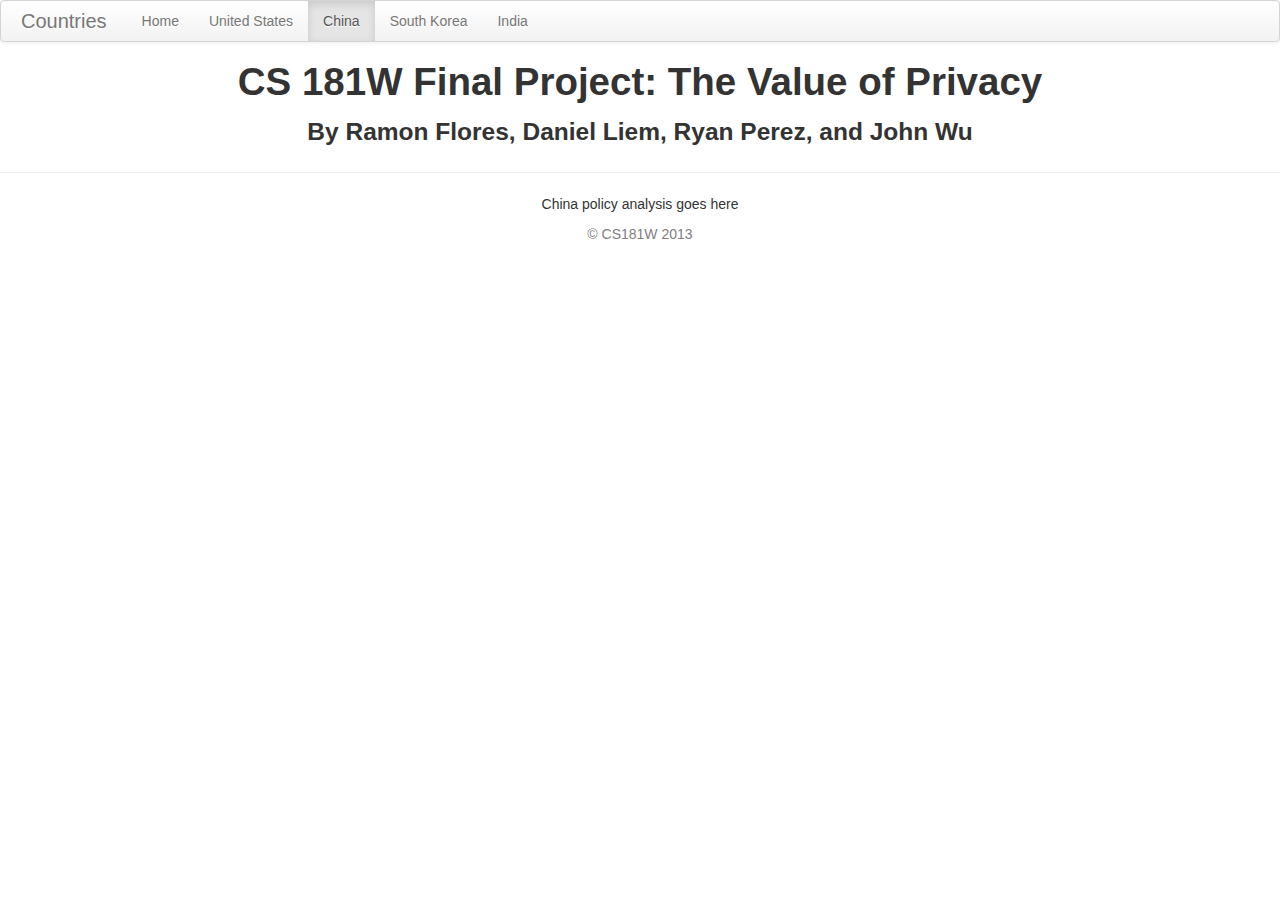
==== china.html @ 518c1585 "First commit" ====
<!DOCTYPE html>

<html>

<head>
	<meta charset = "utf-8">
	<title> CS 181W Final Project </title>
	<link rel="stylesheet" type="text/css" href="css/bootstrap.css">
	<link rel="stylesheet" type="text/css" href="css/style.css">
</head>

<body>

	<div class="navbar">
	  <div class="navbar-inner">
	    <a class="brand" href="#">Countries</a>
	    <ul class="nav">
	      <li><a href="index.html">Home</a></li>
	      <li> <a href = "us.html"> United States </a> </li>
	      <li class = "active"> <a href = "#"> China </a> </li>
	      <li> <a href = "southkorea.html"> South Korea </a> </li>
	      <li> <a href = "india.html"> India </a> </li>
	    </ul>
	  </div>
	</div>

	<h1> CS 181W Final Project: The Value of Privacy </h1>
	<h3> By Ramon Flores, Daniel Liem, Ryan Perez, and John Wu </h3>

	<hr>

	<div>
		<p> China policy analysis goes here </p>
	</div>

	<footer> &copy CS181W 2013 </footer>
</body>

</html>
---- css/style.css ----
/* Main stylesheet for CS181W Final Project */

h1, h2, h3, footer, p {
	text-align: center;
}

footer {
	color: gray;
}

.navbar {
	background-position: fixed;
}
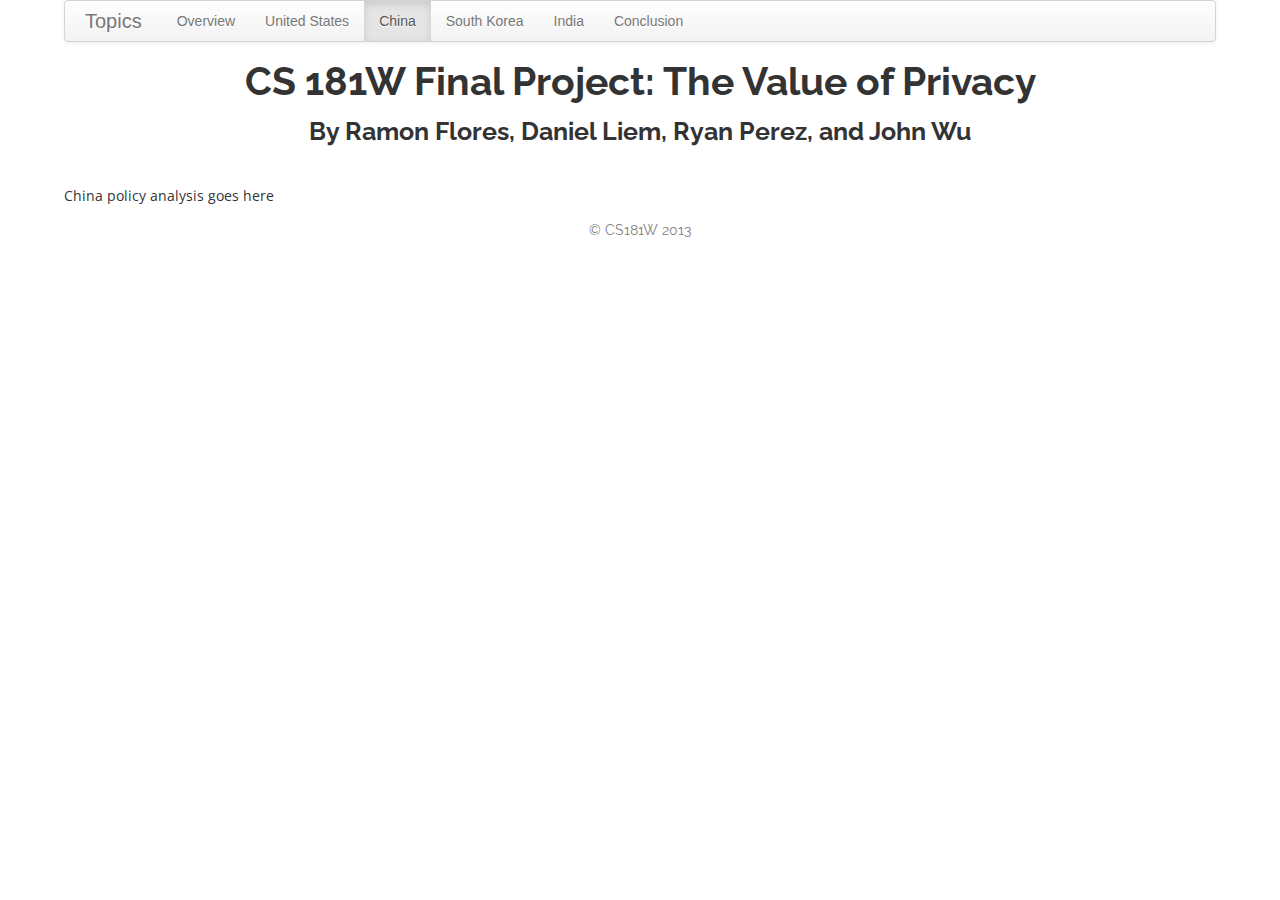
==== commit 8a158a24: "Added content to a few pages" ====
--- a/china.html
+++ b/china.html
@@ -7,19 +7,21 @@
 	<title> CS 181W Final Project </title>
 	<link rel="stylesheet" type="text/css" href="css/bootstrap.css">
 	<link rel="stylesheet" type="text/css" href="css/style.css">
+	<link href='http://fonts.googleapis.com/css?family=Raleway|Open+Sans' rel='stylesheet' type='text/css'>
 </head>
 
 <body>
 
 	<div class="navbar">
 	  <div class="navbar-inner">
-	    <a class="brand" href="#">Countries</a>
+	    <a class="brand" href="#"> Topics </a>
 	    <ul class="nav">
-	      <li><a href="index.html">Home</a></li>
+	      <li><a href="index.html"> Overview </a></li>
 	      <li> <a href = "us.html"> United States </a> </li>
 	      <li class = "active"> <a href = "#"> China </a> </li>
 	      <li> <a href = "southkorea.html"> South Korea </a> </li>
 	      <li> <a href = "india.html"> India </a> </li>
+	      <li> <a href="conclusion.html"> Conclusion </a></li>
 	    </ul>
 	  </div>
 	</div>
@@ -27,7 +29,7 @@
 	<h1> CS 181W Final Project: The Value of Privacy </h1>
 	<h3> By Ramon Flores, Daniel Liem, Ryan Perez, and John Wu </h3>
 
-	<hr>
+	<br>
 
 	<div>
 		<p> China policy analysis goes here </p>
--- a/css/style.css
+++ b/css/style.css
@@ -1,13 +1,23 @@
 /* Main stylesheet for CS181W Final Project */
 
-h1, h2, h3, footer, p {
-	text-align: center;
-}
+h1, h2, h3, footer { text-align: center; font-family: 'Raleway'; }
 
-footer {
-	color: gray;
-}
+h4 { font-family: 'Raleway'; font-weight: bold; }
 
-.navbar {
-	background-position: fixed;
-}+body { padding: 0 5%; }
+
+footer { color: gray; }
+
+p { line-height: 2; font-family: 'Open Sans'; }
+
+a { text-decoration: none; color: purple; }
+
+.centered { text-align: center; }
+
+.floatRight { float: right; margin: 2%; }
+
+#logo { width: 22%; }
+
+#sopapipa { width: 20%; }
+
+#ethics { width: 100%; }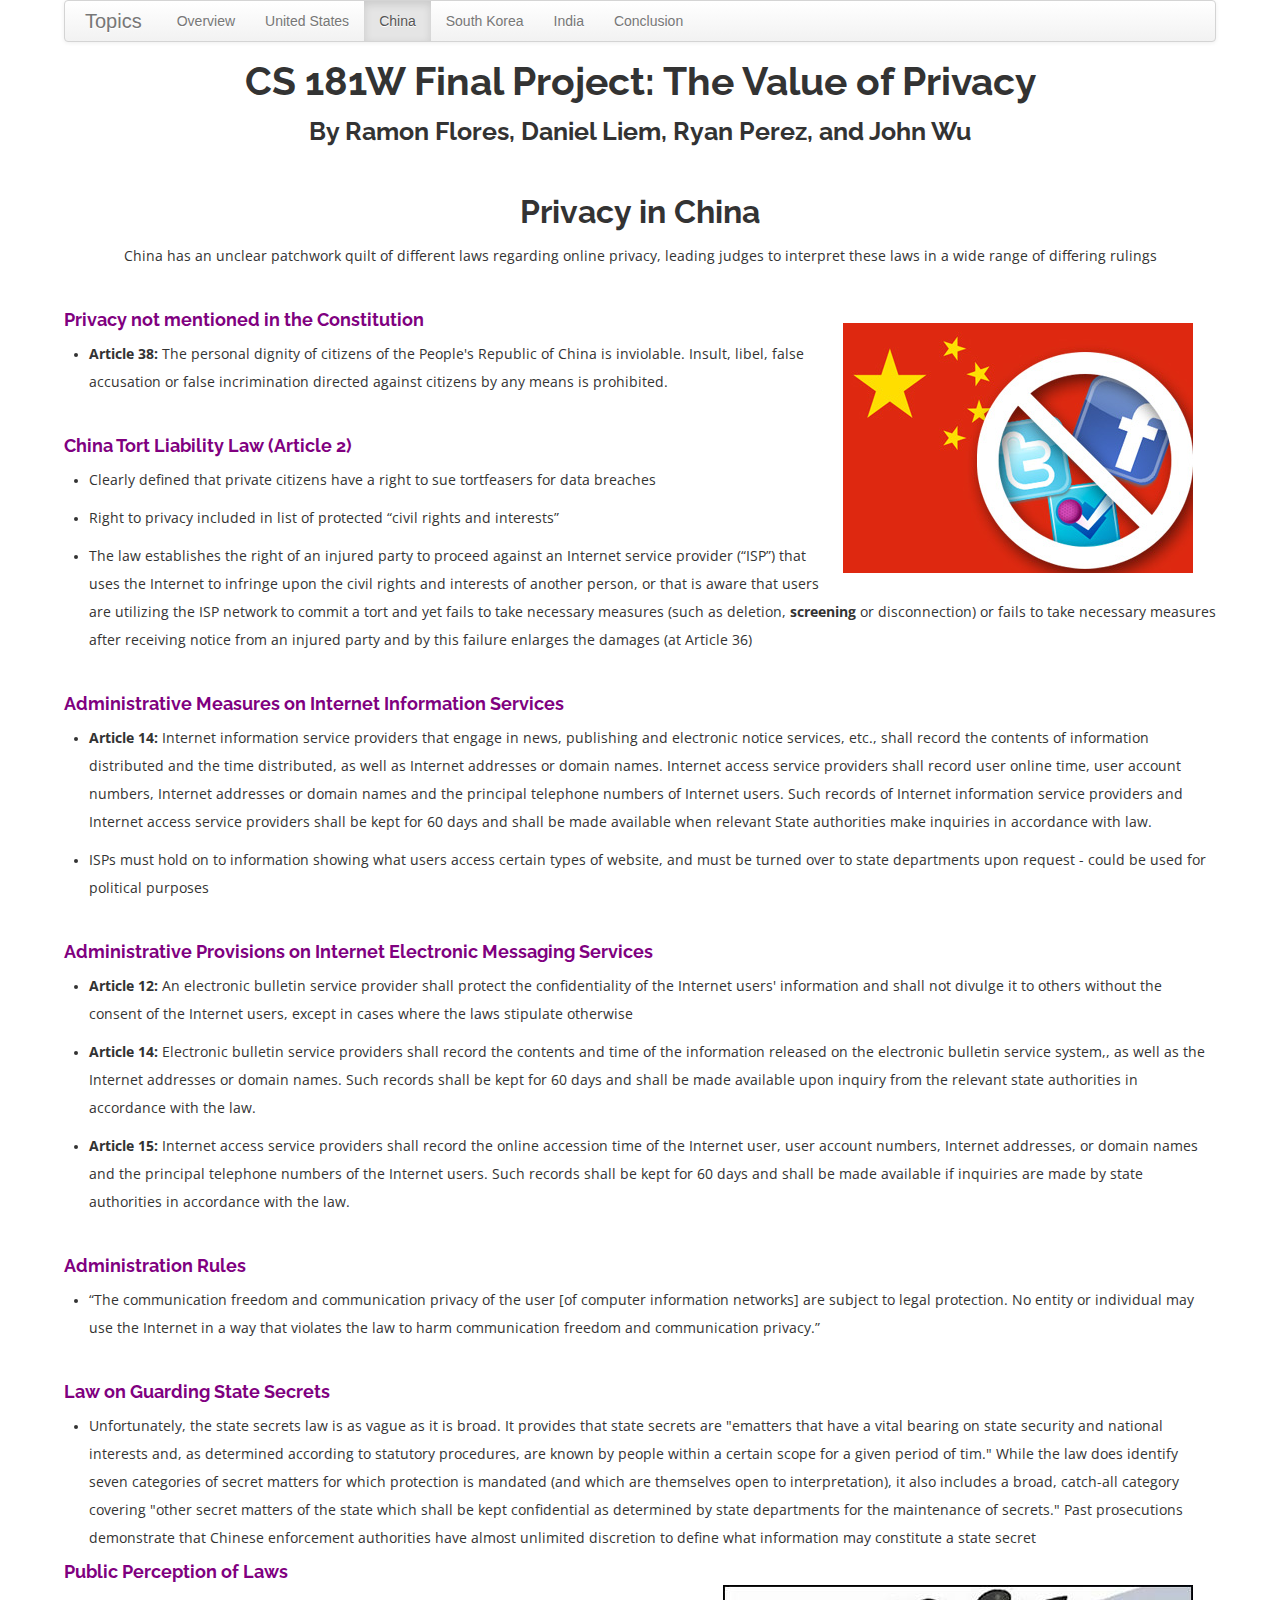
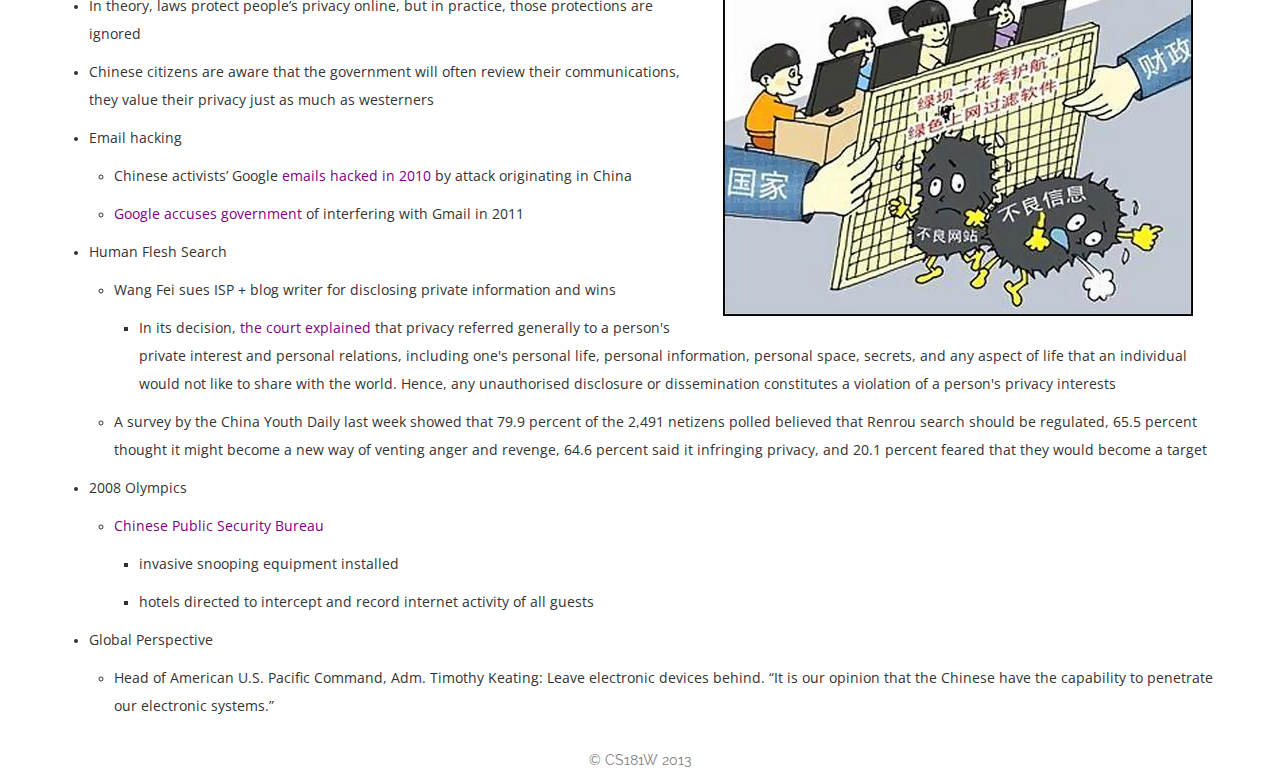
==== commit 86ccf367: "Should be done" ====
--- a/china.html
+++ b/china.html
@@ -7,14 +7,14 @@
 	<title> CS 181W Final Project </title>
 	<link rel="stylesheet" type="text/css" href="css/bootstrap.css">
 	<link rel="stylesheet" type="text/css" href="css/style.css">
-	<link href='http://fonts.googleapis.com/css?family=Raleway|Open+Sans' rel='stylesheet' type='text/css'>
+	<link href='http://fonts.googleapis.com/css?family=Raleway|Open+Sans:400,700' rel='stylesheet' type='text/css'>
 </head>
 
 <body>
 
 	<div class="navbar">
 	  <div class="navbar-inner">
-	    <a class="brand" href="#"> Topics </a>
+	    <a class="brand" href="index.html"> Topics </a>
 	    <ul class="nav">
 	      <li><a href="index.html"> Overview </a></li>
 	      <li> <a href = "us.html"> United States </a> </li>
@@ -32,8 +32,101 @@
 	<br>
 
 	<div>
-		<p> China policy analysis goes here </p>
+		<h2> Privacy in China </h2>
+		
+		<p class = "centered"> China has an unclear patchwork quilt of different laws regarding online privacy, leading judges to interpret these laws in a wide range of differing rulings </p>
+
+		<br>
+
+		<img src="img/chinaFirewall.jpg" class = "floatRight">
+
+		<h4> <a href="#"> Privacy not mentioned in the Constitution </a> </h4>
+
+		<ul>
+			<li> <p> <span class = "bold"> Article 38: </span> The personal dignity of citizens of the People's Republic of China is inviolable. Insult, libel, false accusation or false incrimination directed against citizens by any means is prohibited. </p> </li>
+		</ul>
+
+		<br>
+
+		<h4> <a href = "http://www.hunton.com/files/News/4bfa5361-4d8f-4c7e-af03-75055a82202c/Presentation/NewsAttachment/7d2612ba-40d6-4884-83de-c01965341d41/new_chinese_tort_liability_law.pdf" target = "_blank"> China Tort Liability Law (Article 2) </a> </h4>
+
+		<ul>
+			<li> <p> Clearly defined that private citizens have a right to sue tortfeasers for data breaches </p> </li>
+			<li> <p> Right to privacy included in list of protected “civil rights and interests” </p> </li>
+			<li> <p> The law establishes the right of an injured party to proceed against an Internet service provider (“ISP”) that uses the Internet to infringe upon the civil rights and interests of another person, or that is aware that users are utilizing the ISP network to commit a tort and yet fails to take necessary measures (such as deletion, <span class = "bold">screening </span> or disconnection) or fails to take necessary measures after receiving notice from an injured party and by this failure enlarges the damages (at Article 36) </p> </li>
+		</ul>
+
+		<br>
+
+		<h4> <a href = "#"> Administrative Measures on Internet Information Services </a> </h4>
+
+		<ul>
+			<li> <p> <span class = "bold"> Article 14: </span> Internet information service providers that engage in news, publishing and electronic notice services, etc., shall record the contents of information distributed and the time distributed, as well as Internet addresses or domain names. Internet access service providers shall record user online time, user account numbers, Internet addresses or domain names and the principal telephone numbers of Internet users. Such records of Internet information service providers and Internet access service providers shall be kept for 60 days and shall be made available when relevant State authorities make inquiries in accordance with law. </p> </li>
+			<li> <p> ISPs must hold on to information showing what users access certain types of website, and must be turned over to state departments upon request - could be used for political purposes </p> </li>
+		</ul>
+
+		<br>
+
+		<h4> <a href="#"> Administrative Provisions on Internet Electronic Messaging Services </a> </h4>
+
+		<ul>
+			<li> <p> <span class = "bold"> Article 12: </span> An electronic bulletin service provider shall protect the confidentiality of the Internet users' information and shall not divulge it to others without the consent of the Internet users, except in cases where the laws stipulate otherwise </p> </li>
+			<li> <p> <span class = "bold"> Article 14: </span> Electronic bulletin service providers shall record the contents and time of the information released on the electronic bulletin service system,, as well as the Internet addresses or domain names. Such records shall be kept for 60 days and shall be made available upon inquiry from the relevant state authorities in accordance with the law. </p> </li>
+			<li> <p> <span class = "bold"> Article 15: </span> Internet access service providers shall record the online accession time of the Internet user, user account numbers, Internet addresses, or domain names and the principal telephone numbers of the Internet users. Such records shall be kept for 60 days and shall be made available if inquiries are made by state authorities in accordance with the law. </p> </li>
+		</ul>
+
+		<br>
+
+		<h4> <a href="#"> Administration Rules </a> </h4>
+
+		<ul>
+			<li> <p> “The communication freedom and communication privacy of the user [of computer information networks] are subject to legal protection. No entity or individual may use the Internet in a way that violates the law to harm communication freedom and communication privacy.” </p> </li>
+		</ul>
+
+		<br>
+
+		<h4> <a href="http://www.jonesday.com/traps_for_unwary/" target = "_blank"> Law on Guarding State Secrets </a> </h4>
+
+		<ul>
+			<li> <p> Unfortunately, the state secrets law is as vague as it is broad. It provides that state secrets are "ematters that have a vital bearing on state security and national interests and, as determined according to statutory procedures, are known by people within a certain scope for a given period of tim." While the law does identify seven categories of secret matters for which protection is mandated (and which are themselves open to interpretation), it also includes a broad, catch-all category covering "other secret matters of the state which shall be kept confidential as determined by state departments for the maintenance of secrets." Past prosecutions demonstrate that Chinese enforcement authorities have almost unlimited discretion to define what information may constitute a state secret </p> </li>
+		</ul>
+
+		<img src="img/chinaFirewall2.jpg" class = "floatRight">
+
+		<h4> <a href="#"> Public Perception of Laws </a> </h4>
+
+		<ul>
+			<li> <p> In theory, laws protect people’s privacy online, but in practice, those protections are ignored </p> </li>
+			<li> <p> Chinese citizens are aware that the government will often review their communications, they value their privacy just as much as westerners </p> </li>
+			<li> <p> Email hacking </p> </li>
+			<ul>
+				<li> <p> Chinese activists’ Google <a href = "http://www.nytimes.com/2010/03/31/world/asia/31china.html?_r=0" target = "_blank"> emails hacked in 2010 </a> by attack originating in China </p> </li>
+				<li> <p> <a href="http://www.guardian.co.uk/technology/2011/mar/20/google-gmail" target = "_blank"> Google accuses government </a> of interfering with Gmail in 2011 </p> </li>
+			</ul>
+			<li> <p> Human Flesh Search </p> </li>
+			<ul>
+				<li> <p> Wang Fei sues ISP + blog writer for disclosing private information and wins </p> </li>
+				<ul>
+					<li> <p> In its decision, <a href="https://www.privacyinternational.org/reports/china/i-legal-framework" target = "_blank"> the court explained </a> that privacy referred generally to a person's private interest and personal relations, including one's personal life, personal information, personal space, secrets, and any aspect of life that an individual would not like to share with the world. Hence, any unauthorised disclosure or dissemination constitutes a violation of a person's privacy interests </p> </li>
+				</ul>
+				<li> <p> A survey by the China Youth Daily last week showed that 79.9 percent of the 2,491 netizens polled believed that Renrou search should be regulated, 65.5 percent thought it might become a new way of venting anger and revenge, 64.6 percent said it infringing privacy, and 20.1 percent feared that they would become a target </p> </li>
+			</ul>
+			<li> <p> 2008 Olympics </p> </li>
+				<ul>
+					<li> <p> <a href = "http://epic.org/privacy/olympic/" target = "_blank"> Chinese Public Security Bureau </a> </p> </li>
+					<ul>
+						<li> <p> invasive snooping equipment installed </p> </li>
+						<li> <p> hotels directed to intercept and record internet activity of all guests </p> </li>
+					</ul>	
+				</ul>
+			<li> <p> Global Perspective </p> </li>
+			<ul>
+				<li> <p> Head of American U.S. Pacific Command, Adm. Timothy Keating: Leave electronic devices behind. “It is our opinion that the Chinese have the capability to penetrate our electronic systems.” </p> </li>
+			</ul>
+		</ul>
 	</div>
+
+	<br>
 
 	<footer> &copy CS181W 2013 </footer>
 </body>
--- a/css/style.css
+++ b/css/style.css
@@ -16,8 +16,12 @@
 
 .floatRight { float: right; margin: 2%; }
 
+.bold { font-weight: bold; }
+
 #logo { width: 22%; }
 
 #sopapipa { width: 20%; }
 
-#ethics { width: 100%; }+#ethics { width: 100%; }
+
+#indiaStats { width: 40%; }